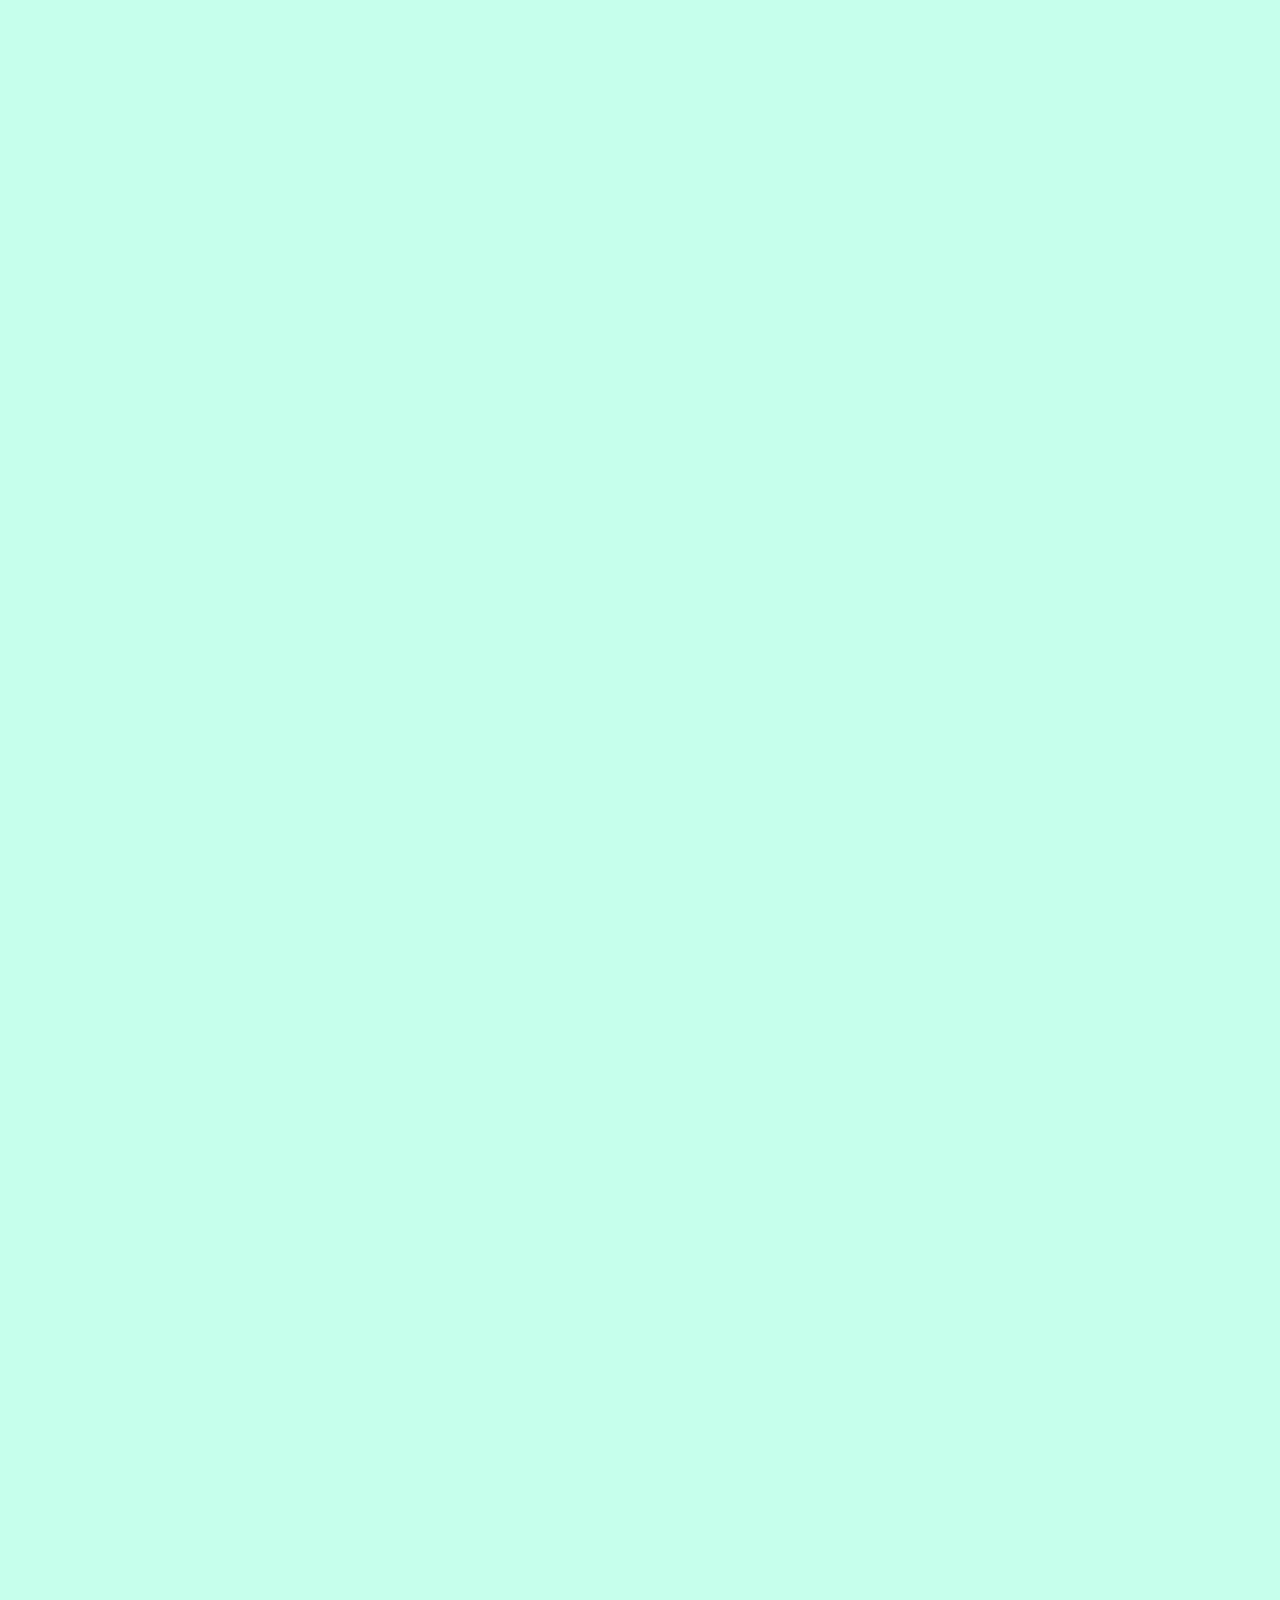
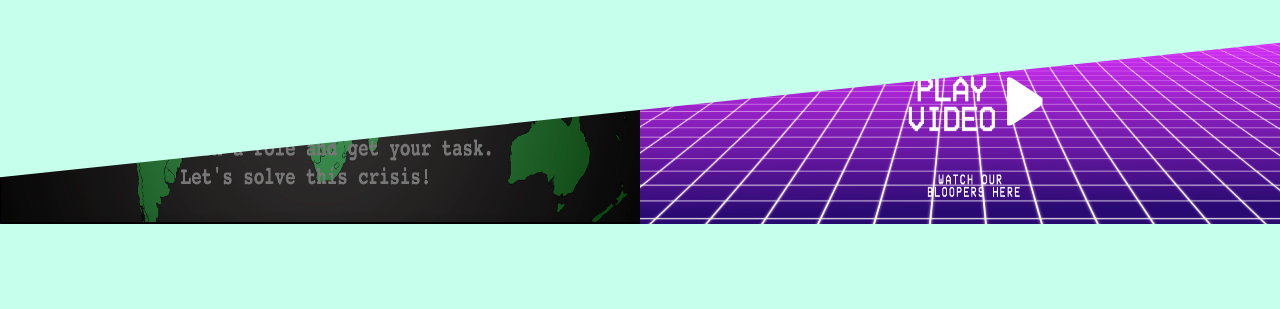
==== index.html @ fa4b4b8f "everything works(pre clip)" ====
<!DOCTYPE html>
<html lang="en">
<head>
    <meta charset="utf-8">
    <meta name="viewport" content="width=device-width, initial-scale=1.0">
    <title>Portfolio</title>
    <link rel="stylesheet" href="style.css">
    <link href="https://fonts.googleapis.com/css?family=Poiret+One" rel="stylesheet">
</head>

<body class="index">

    <div class="intro animateMe">
        <div class="line"><svg class="line" xmlns="http://www.w3.org/2000/svg" viewBox="0 0 739.24 1"><defs><style>.cls-1{fill:none;stroke:#707070;stroke-miterlimit:200;}</style></defs><title>Asset 3</title><g id="Layer_2" data-name="Layer 2"><g id="Layer_1-2" data-name="Layer 1"><line class="cls-1" y1="0.5" x2="739.24" y2="1"/></g></g></svg>

        </div>
    <div>     <h1 class="openingName">Ferrari Giada</h1></div></div>
       <div class="intro animateMe2">

    </div>


    <label class="mobiletoggle" for="mobiletoggle">&#9776;</label><input type="checkbox" id="mobiletoggle">

    <header><a class="me" href="index.html">Ferrari Giada</a></header>

    <nav class="hideFirst"><a href="about.html">ABOUT</a>
        <a href="no-intro.html">HOME</a>
        <a href="portfolio.html">PORTFOLIO</a></nav>

    <div class="homeslide"><a href="portfolio.html"><img class="slideshow" src="images/redesign2.png" alt="slideshow">


  </a></div>
    <div class="link"> <a class="hidep" href="portfolio.html">GO TO <br>PORTFOLIO</a></div>
    <div class="titlehp">
        <h1>SELECTED PROJECTS</h1>
        <h2>Look at my favourite projects <br> of first semester</h2>
    </div>
    <main>
        <div>
            <div class="skew try1"><a href="http://ferrarigiada.com/kea/01-web/redesign/"><img class=" ew1" src="images/redesign.png"></a></div><a class="toggle" href="http://ferrarigiada.com/kea/01-web/redesign/index.html">REDESIGNED<br>
        WEBSITE</a>
            <div>
                <div class="skew try2"><a href="http://ferrarigiada.com/kea/02-animation/interactive-trailer/intro.html"><img class="ew2" src="images/dr-strangelove.png"></a></div><a class="toggle toggle2" href="http://ferrarigiada.com/kea/02-animation/interactive-trailer/intro.html">INTERACTIVE<br>
       TRAILER</a></div>
        </div>
        <div class="gridMe2">
            <div>
                <div class="skew try3"><a href="http://ferrarigiada.com/kea/03-ux/viewfinders/index.html"><img class="ew3" src="images/viewfinders.png"></a></div><a class="toggle toggle3" href="http://ferrarigiada.com/kea/03-ux/viewfinders/"><br>VIEWFINDERS</a></div>
            <div>
                <div class="skew try4"><a href="http://ferrarigiada.com/kea/04-videos/citywalk/"><img class="ew4" src="images/citywalk.png"></a></div><a class="toggle toggle4" href="http://ferrarigiada.com/kea/04-videos/citywalk/"><br>CITYWALK</a></div>
        </div>
    </main>

    <script src="script.js"></script>
</body>
</html>
---- style.css ----
* {
    margin: 0;
    padding: 0;
}



@font-face {
    font-family: 'scriptinaregular';
    src: url('scriptin-webfont.woff2') format('woff2'),
         url('scriptin-webfont.woff') format('woff');
    font-weight: normal;
    font-style: normal;

}


body {
    background-color: #c6ffeb;
    font-family: 'Poiret One', cursive;

    color: #707070;
}

.hideIt{display:none;}

/*nav*/

nav a:nth-child(1) {
    display: none;
}

nav a:nth-child(2) {
    display: none;
}

nav a:nth-child(3) {
    display: none;
}

nav a {
    text-decoration: none;
    font-size: 1.3rem;
    padding-bottom: 1vh;
}

nav {
    text-align: center;
}

.me {
    font-size: 2rem;
    color: #707070;
    margin-top: -3vh;
    font-family: 'Scriptina';
    text-decoration: none;
    text-align: center;
    display: flex;
    justify-content: center;

}

/*burger menu*/

input {
    display: none;
}

label:hover {
    cursor: pointer;
}

/*burger page*/

.burgerMe {
    text-decoration: none;
    display: flex;
    justify-content: center;
}

.burger nav {
    padding-top: 1vh;
    padding-bottom: 5vh;
}

.burger nav a:nth-child(1) {
    display: block;

}

.burger li:hover {
    text-decoration: underline;
}

.skewMe a {
    text-decoration: none;
    color: #707070;
    transform: skewY(10deg);
    margin-top: 6vh;


}


.skewMe {
    transform: skewY(-10deg);
    background-color: white;
    margin-top: 4vh;

}


/*go to portfolio homepage*/

.hidep {
    text-align: center;
    font-size: 2rem;
    display: flex;
    align-items: center;
    justify-content: center;
    position: relative;
    color: white;
    z-index: 1;
    opacity: 1;
}

img.slideshow {
    height: 34vh;
    width: 100vw;
    opacity: 0.5;
    display: flex;

}

.homeslide {
    text-align: center;
    transform: skewY(-10deg);
    margin-top: 14vh;
    background-color: black;
    display: flex;

}

div.link {
    text-align: center;
    display: flex;
    align-items: center;
    justify-content: center;
    margin-top: -24vh;
    position: relative;
    color: white;
    z-index: 1;
}

/*selected projects*/

.titlehp {
    align-content: center;
    margin-top: 40vh;
    color: #707070;
}

h1 {
    font-size: 2em;
    text-align: center;
    font-family: 'Scriptina';
}

h2 {
    font-size: 1.2em;
    text-align: center;
    font-family: 'Poiret One', cursive;

}

.skew {
    background-color: white;
    transform: skewY(-10deg);
    margin-bottom: 16vh;
}

.skew img {

    margin-top: 3vh;
    max-height: 64vh;
    width: 100vw;
    display: flex;

}



a.toggle {
    text-align: center;
    display: flex;
    font-size: 2rem;
    align-items: center;
    justify-content: center;
    padding-bottom: 20vh;
    margin-top: -38vh;
    position: relative;
    color: white;
    z-index: 1;
    opacity: 0;

}

/*about*/

.about h1 {
    padding-top: 2.5vh;
    padding-bottom: 1vh;
}

.about li {
    font-family: 'Poiret One', cursive;
    list-style-type: square;
    padding: 1vh;
}

.skill {
    transform: skewY(10deg);

    text-align: center;
}

.who {
    transform: skewY(10deg);
}

.where {
    transform: skewY(10deg);
    padding-bottom: 15vh;
}

p {
   font-family: 'Poiret One', cursive;
    text-align: center;
    font-size:1.3em;
    padding: 2vh;
}

/*portfolio*/

.portfoliop {
    color: #707070;
    margin-top: 2vh;
}

.fav {
    opacity: .4;
    margin-top:-30vh;
    margin-bottom: 1vh;

}

a.hide {
    text-align: center;
    font-size: 2rem;
    display: flex;
    align-items: center;
    justify-content: center;
    margin-top: -29vh;
    padding-bottom: 10vh;
    position: relative;
    color: white;
    z-index: 1;
    opacity: 1;

}

a.oneinone {
    margin-top: -10vh;
}

a.twoInOne {
    padding-top: 3vh;
}

.skew {
    background-color: black;
}

img.hansel {
    margin-top: 27vh;
}

.aids {
    margin-bottom: -19vh;
}

.twoInOnep {
    margin-top: -22vh;
}

/*THEME 04*/

a.hide.order1 {
    margin-top: -12vh;
    font-size: 1rem;
    margin-bottom: 3vh;
}

a.hide.order2 {
    margin-top: vh;
    font-size: 1rem;
    margin-bottom: 2vh;
}

a.hide.order3 {
    margin-top: 3vh;
    font-size: 1rem;
    margin-bottom: 1vh;
}

a.hide.order4 {
    margin-top: 8vh;
    font-size: 1rem;
    margin-bottom: 1vh;
}

/*animation openpage*/

.animateMe {
    position: absolute;
    top:-10vh;
    width: 100%;
    height: 200%;
    background-color: #c6ffeb;
    z-index: 99;
    transform: skewY(-6deg);
}

svg.line{
    width:54vh;
    display: flex;
    align-content: center;
    margin: auto;
    transform:skewY(-6deg);
    position:absolute;
    top:55vh;
    left:8vw;
    stroke-dasharray: 800px;
    stroke-dashoffset: 800px;
    animation: writeMe 1s 1s ease;

}



.openingName{font-size: 3rem;
    display: flex;
    align-content: center;
    margin-top: 38vh;
    opacity: 0;
    transform:skewY(-6deg);
    justify-content: center;
    animation: writeNam 3s linear forwards;
animation-iteration-count: 1;

}

@keyframes writeNam{

    35%{opacity:1;
    transform:translateY(0vh);
         transform:skewY(-6deg);
    }
    80%{transform:translateY(0vh);
     transform:skewY(-6deg);
    opacity:1}
    100%{transform:translateY(-100vh);
    opacity:1;}

}


@keyframes writeMe {
    to {
        stroke-dashoffset: 0;

    }
}

.animateMe {
     position: absolute;
    top:-10vh;
    width: 100%;
    height: 120%;
    background-color: #c6ffeb;
    z-index: 99;
    transform: skewY(-6deg);
    animation:disappear 5s 2s linear forwards;
    animation-iteration-count: 1;
}
.animateMe2 {
     position: absolute;
    top:-10vh;
    width: 100%;
    height: 200%;
    background-color: #c6ffeb;
    z-index: 98;
    transform: skewY(-6deg);
    animation:disappear2 5s linear forwards;
    animation-iteration-count: 1;
}


@keyframes disappear2 {
    99% {transform:translateY(1000vh);}
    100% {transform:scaleY(0);}
}
@keyframes disappear {
    to {transform:translateY(-1000vh);}
}
@media screen and (min-width:801px) {
    /*burgermenu*/
    label.mobiletoggle {
        display: none;
    }
    /*nav*/
    nav a:nth-child(1) {
        padding-top: 1vw;
        display: block;
        color: #707070;
    }

    nav a:nth-child(3) {
        padding-top: 1vw;
        display: block;
        color: #707070;
    }
    nav a:nth-child(2) {
        padding-top: 1vw;
        display: block;
        color: #707070;
    }


    .me {
        font-size: 3.5rem;
    }

    nav {
        align-content: center;
        display: flex;
        justify-content: space-between;
        margin-left: 10vw;
        margin-right: 10vw;
    }
    /*main page*/
    img.slideshow {
        height: 500px;

    }

    .homeslide {
        margin-top: 7vh;
        transform: skewY(-6deg);
    }

    main {
        max-width: 100%;
        display: grid;
        grid-template-columns: repeat(2, 1fr);
        grid-auto-columns: max-content;

    }

    .skew img {
        max-width: 50vw;
        transform: skewY(0deg);
        height: 50vh;
    }

    .skew {
        transform: skewY(0deg);
    }

    div.link {
        margin-top: -39vh;
    }
    a.hide {
    text-align: center;
    font-size: 2rem;
    display: flex;
    align-items: center;
    justify-content: center;
    margin-top: -39vh;
    padding-bottom: 20vh;
    position: relative;
    color: white;
    z-index: 1;
    opacity: 1;

}
    /*   .try1 {
        transform: skewY(-6deg);
    }
    .try2 {
        transform: skewY(-6deg);

    }
    .try3 {
        transform: skewY(-6deg);
    }
    .try4 {
        transform: skewY(-6deg);
    }

*/
    /*about*/
    .gridMe {
        max-width: 100%;
        padding-top: 6vh;
        display: grid;
        grid-template-columns: repeat(2, 1fr);
        grid-auto-columns: max-content;
    }

    .skewMe {
    transform: skewY(-10deg);
    background-color: white;
    margin-top: 16vh;

}

    /*themes*/
    img.fav.hansel {
        margin: 0;
    }

    img.fav.vf {
        padding-left: 10vw;
        padding-right: 10vw;
        max-width: 80vw;
    }

    .skew1 {
        background-color: black;
    }


    a.hide.order1 {
        font-size: 2em;
        margin-top: -34vh;
    }
    a.hide.order2 {
        font-size: 2em;
        margin-top: -24vh;
    }
    a.hide.order3 {
        font-size: 2em;
        margin-top: 15vh;
    }
    a.hide.order4 {
        font-size: 2em;
        margin-top: 4vh;
    }

/*animation*/

    svg.line{
    width: 120vh;
    display: flex;
    align-content: center;
    margin: auto;
    transform:skewY(-6deg);
    position:absolute;
    top:70vh;
    left:18vw;
    stroke-dasharray: 800px;
    stroke-dashoffset: 800px;
    animation: writeMe 1s 1s ease;

}
    .openingName{font-size: 7rem;
    display: flex;
    align-content: center;
    margin-top: 30vh;
    opacity: 0;
    transform:skewY(-6deg);
    justify-content: center;
    animation: writeNam 3s linear forwards;
animation-iteration-count: 1;

}


}
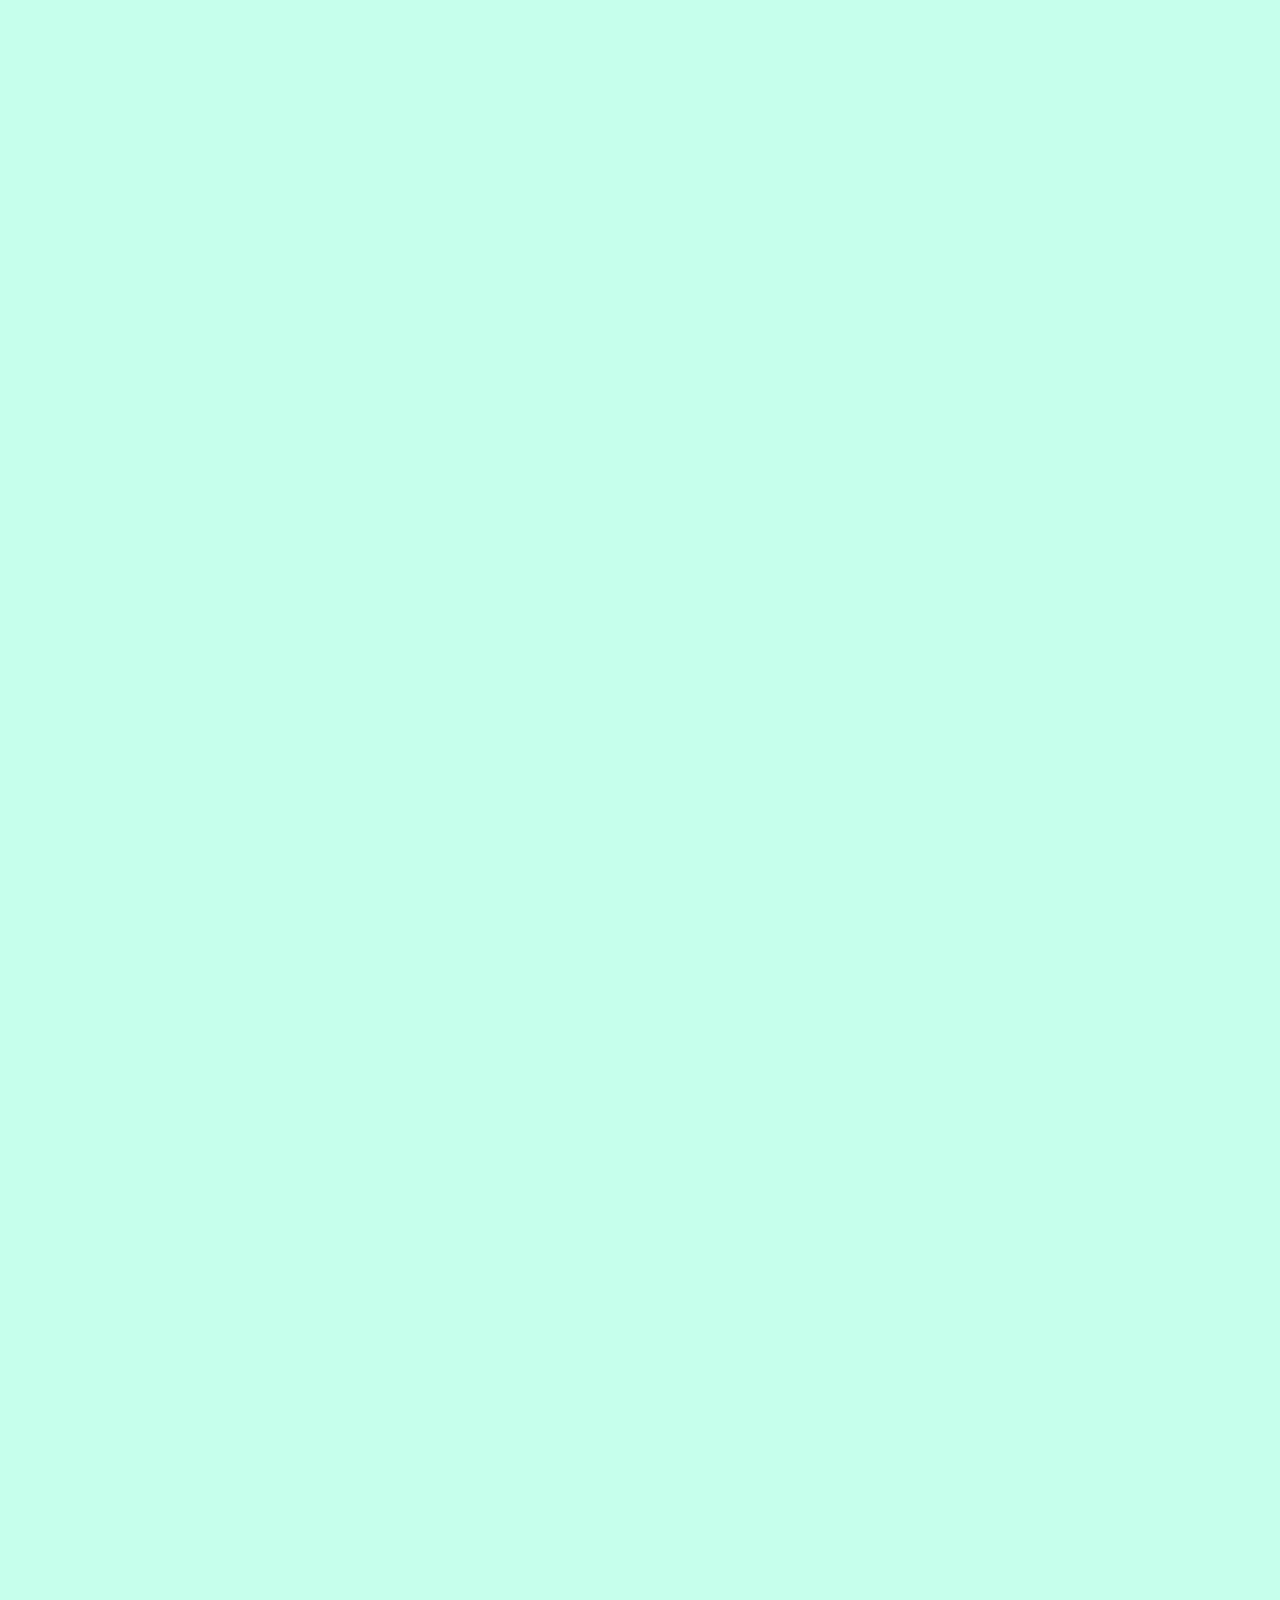
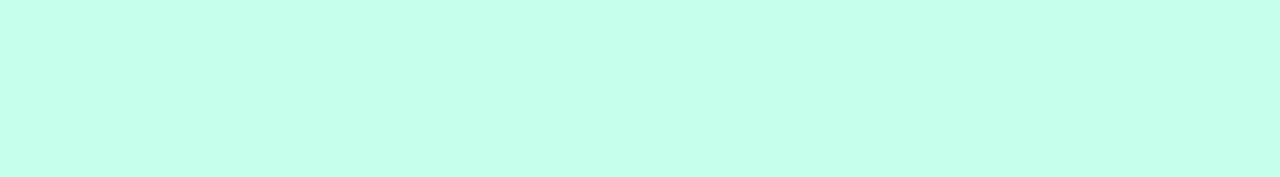
==== commit f5443407: "final code?" ====
--- a/index.html
+++ b/index.html
@@ -3,7 +3,7 @@
 <head>
     <meta charset="utf-8">
     <meta name="viewport" content="width=device-width, initial-scale=1.0">
-    <title>Portfolio</title>
+    <title>Ferrari Giada's Portfolio</title>
     <link rel="stylesheet" href="style.css">
     <link href="https://fonts.googleapis.com/css?family=Poiret+One" rel="stylesheet">
 </head>
@@ -25,7 +25,7 @@
     <header><a class="me" href="index.html">Ferrari Giada</a></header>
 
     <nav class="hideFirst"><a href="about.html">ABOUT</a>
-        <a href="no-intro.html">HOME</a>
+        <a href="no-intro.html" style="text-decoration: underline;">HOME</a>
         <a href="portfolio.html">PORTFOLIO</a></nav>
 
     <div class="homeslide"><a href="portfolio.html"><img class="slideshow" src="images/redesign2.png" alt="slideshow">
@@ -39,17 +39,17 @@
     </div>
     <main>
         <div>
-            <div class="skew try1"><a href="http://ferrarigiada.com/kea/01-web/redesign/"><img class=" ew1" src="images/redesign.png"></a></div><a class="toggle" href="http://ferrarigiada.com/kea/01-web/redesign/index.html">REDESIGNED<br>
+            <div class="skew try1"><a href="http://ferrarigiada.com/kea/01-web/redesign/"><img class=" ew1" src="images/rw_01.png" alt="redesign"></a></div><a class="toggle" href="http://ferrarigiada.com/kea/01-web/redesign/index.html">REDESIGNED<br>
         WEBSITE</a>
             <div>
-                <div class="skew try2"><a href="http://ferrarigiada.com/kea/02-animation/interactive-trailer/intro.html"><img class="ew2" src="images/dr-strangelove.png"></a></div><a class="toggle toggle2" href="http://ferrarigiada.com/kea/02-animation/interactive-trailer/intro.html">INTERACTIVE<br>
+                <div class="skew try2"><a href="http://ferrarigiada.com/kea/02-animation/interactive-trailer/intro.html"><img class="ew2" src="images/dr-strangelove.png" alt="interactive animation"></a></div><a class="toggle toggle2" href="http://ferrarigiada.com/kea/02-animation/interactive-trailer/intro.html">INTERACTIVE<br>
        TRAILER</a></div>
         </div>
         <div class="gridMe2">
             <div>
-                <div class="skew try3"><a href="http://ferrarigiada.com/kea/03-ux/viewfinders/index.html"><img class="ew3" src="images/viewfinders.png"></a></div><a class="toggle toggle3" href="http://ferrarigiada.com/kea/03-ux/viewfinders/"><br>VIEWFINDERS</a></div>
+                <div class="skew try3"><a href="http://ferrarigiada.com/kea/03-ux/viewfinders/index.html"><img class="ew3" src="images/viewfinders.png" alt="viewfinders"></a></div><a class="toggle toggle3" href="http://ferrarigiada.com/kea/03-ux/viewfinders/"><br>VIEWFINDERS</a></div>
             <div>
-                <div class="skew try4"><a href="http://ferrarigiada.com/kea/04-videos/citywalk/"><img class="ew4" src="images/citywalk.png"></a></div><a class="toggle toggle4" href="http://ferrarigiada.com/kea/04-videos/citywalk/"><br>CITYWALK</a></div>
+                <div class="skew try4"><a href="http://ferrarigiada.com/kea/04-videos/citywalk/"><img class="ew4" src="images/citywalk.png" alt="citywalk"></a></div><a class="toggle toggle4" href="http://ferrarigiada.com/kea/04-videos/citywalk/"><br>CITYWALK</a></div>
         </div>
     </main>
 
--- a/style.css
+++ b/style.css
@@ -8,7 +8,7 @@
 @font-face {
     font-family: 'scriptinaregular';
     src: url('scriptin-webfont.woff2') format('woff2'),
-         url('scriptin-webfont.woff') format('woff');
+    url('scriptin-webfont.woff') format('woff');
     font-weight: normal;
     font-style: normal;
 
@@ -22,7 +22,9 @@
     color: #707070;
 }
 
-.hideIt{display:none;}
+.hideIt {
+    display: none;
+}
 
 /*nav*/
 
@@ -49,15 +51,19 @@
 }
 
 .me {
-    font-size: 2rem;
+    font-size: 3rem;
     color: #707070;
-    margin-top: -3vh;
+    margin-top: -6vh;
     font-family: 'Scriptina';
     text-decoration: none;
     text-align: center;
     display: flex;
     justify-content: center;
 
+}
+
+nav a:hover {
+    text-decoration-line: underline;
 }
 
 /*burger menu*/
@@ -125,17 +131,19 @@
 }
 
 img.slideshow {
-    height: 34vh;
+    min-height: 52vh;
+    height: auto;
     width: 100vw;
     opacity: 0.5;
     display: flex;
+    clip-path: polygon(0 18%, 100% 0, 100% 82%, 0% 100%);
 
 }
 
 .homeslide {
     text-align: center;
-    transform: skewY(-10deg);
-    margin-top: 14vh;
+    clip-path: polygon(0 18%, 100% 0, 100% 82%, 0% 100%);
+    margin-top: 1vh;
     background-color: black;
     display: flex;
 
@@ -146,7 +154,8 @@
     display: flex;
     align-items: center;
     justify-content: center;
-    margin-top: -24vh;
+    margin-top: -26vh;
+
     position: relative;
     color: white;
     z-index: 1;
@@ -156,7 +165,7 @@
 
 .titlehp {
     align-content: center;
-    margin-top: 40vh;
+    margin-top: 24vh;
     color: #707070;
 }
 
@@ -175,7 +184,8 @@
 
 .skew {
     background-color: white;
-    transform: skewY(-10deg);
+    clip-path: polygon(0 18%, 100% 0, 100% 82%, 0% 100%);
+
     margin-bottom: 16vh;
 }
 
@@ -205,6 +215,23 @@
 
 }
 
+img.ew1 {
+    height: 40vh;
+}
+
+img.ew2 {
+    height: 40vh;
+}
+
+img.ew3 {
+    height: 40vh;
+}
+
+img.ew4 {
+    height: 40vh;
+}
+
+
 /*about*/
 
 .about h1 {
@@ -234,13 +261,17 @@
 }
 
 p {
-   font-family: 'Poiret One', cursive;
-    text-align: center;
-    font-size:1.3em;
+    font-family: 'Poiret One', cursive;
+    text-align: center;
+    font-size: 1.3em;
     padding: 2vh;
 }
 
 /*portfolio*/
+
+img.fav {
+    height: 55vh;
+}
 
 .portfoliop {
     color: #707070;
@@ -249,7 +280,7 @@
 
 .fav {
     opacity: .4;
-    margin-top:-30vh;
+    margin-top: -30vh;
     margin-bottom: 1vh;
 
 }
@@ -260,7 +291,7 @@
     display: flex;
     align-items: center;
     justify-content: center;
-    margin-top: -29vh;
+    margin-top: -39vh;
     padding-bottom: 10vh;
     position: relative;
     color: white;
@@ -270,11 +301,16 @@
 }
 
 a.oneinone {
-    margin-top: -10vh;
-}
-
-a.twoInOne {
-    padding-top: 3vh;
+    margin-top: -29vh;
+}
+
+a.twoInOnep {
+    padding-top: 10vh;
+    padding-top: vh;
+}
+
+a.tInOne {
+    padding-top: 5vh;
 }
 
 .skew {
@@ -282,7 +318,7 @@
 }
 
 img.hansel {
-    margin-top: 27vh;
+    margin-top: 17vh;
 }
 
 .aids {
@@ -295,35 +331,85 @@
 
 /*THEME 04*/
 
-a.hide.order1 {
-    margin-top: -12vh;
-    font-size: 1rem;
-    margin-bottom: 3vh;
-}
-
-a.hide.order2 {
-    margin-top: vh;
-    font-size: 1rem;
-    margin-bottom: 2vh;
-}
-
-a.hide.order3 {
-    margin-top: 3vh;
-    font-size: 1rem;
-    margin-bottom: 1vh;
-}
-
-a.hide.order4 {
-    margin-top: 8vh;
-    font-size: 1rem;
-    margin-bottom: 1vh;
+a.back {
+    font-size: 1.4rem;
+    justify-content: center;
+    text-align: center;
+}
+
+
+.orderMe {
+    margin-top: -60vh;
+}
+
+a.order1 {
+    font-size: 1.5rem;
+    align-content: center;
+    text-align: center;
+    display: flex;
+    align-items: center;
+    justify-content: center;
+    position: relative;
+    color: white;
+    z-index: 1;
+    opacity: 1;
+    text-decoration: none;
+    padding-bottom: 1vh;
+
+}
+
+a.order2 {
+    font-size: 1.5rem;
+    align-content: center;
+    text-align: center;
+    display: flex;
+    align-items: center;
+    justify-content: center;
+    position: relative;
+    color: white;
+    z-index: 1;
+    opacity: 1;
+    text-decoration: none;
+    padding-bottom: 1vh;
+
+}
+
+a.order3 {
+    font-size: 1.5rem;
+    align-content: center;
+    text-align: center;
+    display: flex;
+    align-items: center;
+    justify-content: center;
+    position: relative;
+    color: white;
+    z-index: 1;
+    opacity: 1;
+    padding-bottom: 1vh;
+
+    text-decoration: none;
+}
+
+a.order4 {
+    font-size: 1.5rem;
+    align-content: center;
+    text-align: center;
+    display: flex;
+    align-items: center;
+    justify-content: center;
+    position: relative;
+    color: white;
+    z-index: 1;
+    opacity: 1;
+    text-decoration: none;
+    padding-bottom: 1vh;
 }
 
 /*animation openpage*/
 
 .animateMe {
     position: absolute;
-    top:-10vh;
+    top: -10vh;
     width: 100%;
     height: 200%;
     background-color: #c6ffeb;
@@ -331,15 +417,15 @@
     transform: skewY(-6deg);
 }
 
-svg.line{
-    width:54vh;
+svg.line {
+    width: 54vh;
     display: flex;
     align-content: center;
     margin: auto;
-    transform:skewY(-6deg);
-    position:absolute;
-    top:55vh;
-    left:8vw;
+    transform: skewY(-6deg);
+    position: absolute;
+    top: 55vh;
+    left: 8vw;
     stroke-dasharray: 800px;
     stroke-dashoffset: 800px;
     animation: writeMe 1s 1s ease;
@@ -348,29 +434,35 @@
 
 
 
-.openingName{font-size: 3rem;
+.openingName {
+    font-size: 3rem;
     display: flex;
     align-content: center;
     margin-top: 38vh;
     opacity: 0;
-    transform:skewY(-6deg);
+    transform: skewY(-6deg);
     justify-content: center;
     animation: writeNam 3s linear forwards;
-animation-iteration-count: 1;
-
-}
-
-@keyframes writeNam{
-
-    35%{opacity:1;
-    transform:translateY(0vh);
-         transform:skewY(-6deg);
-    }
-    80%{transform:translateY(0vh);
-     transform:skewY(-6deg);
-    opacity:1}
-    100%{transform:translateY(-100vh);
-    opacity:1;}
+    animation-iteration-count: 1;
+
+}
+
+@keyframes writeNam {
+
+    35% {
+        opacity: 1;
+        transform: translateY(0vh);
+        transform: skewY(-6deg);
+    }
+    80% {
+        transform: translateY(0vh);
+        transform: skewY(-6deg);
+        opacity: 1
+    }
+    100% {
+        transform: translateY(-100vh);
+        opacity: 1;
+    }
 
 }
 
@@ -383,36 +475,45 @@
 }
 
 .animateMe {
-     position: absolute;
-    top:-10vh;
+    position: absolute;
+    top: -10vh;
     width: 100%;
     height: 120%;
     background-color: #c6ffeb;
     z-index: 99;
     transform: skewY(-6deg);
-    animation:disappear 5s 2s linear forwards;
+    animation: disappear 5s 2s linear forwards;
     animation-iteration-count: 1;
 }
+
 .animateMe2 {
-     position: absolute;
-    top:-10vh;
+    position: absolute;
+    top: -10vh;
     width: 100%;
     height: 200%;
     background-color: #c6ffeb;
     z-index: 98;
     transform: skewY(-6deg);
-    animation:disappear2 5s linear forwards;
+    animation: disappear2 5s linear forwards;
     animation-iteration-count: 1;
 }
 
 
 @keyframes disappear2 {
-    99% {transform:translateY(1000vh);}
-    100% {transform:scaleY(0);}
-}
+    99% {
+        transform: translateY(1000vh);
+    }
+    100% {
+        transform: scaleY(0);
+    }
+}
+
 @keyframes disappear {
-    to {transform:translateY(-1000vh);}
-}
+    to {
+        transform: translateY(-1000vh);
+    }
+}
+
 @media screen and (min-width:801px) {
     /*burgermenu*/
     label.mobiletoggle {
@@ -440,6 +541,8 @@
     .me {
         font-size: 3.5rem;
     }
+
+
 
     nav {
         align-content: center;
@@ -449,14 +552,15 @@
         margin-right: 10vw;
     }
     /*main page*/
+
     img.slideshow {
-        height: 500px;
+        height: 550px;
 
     }
 
     .homeslide {
         margin-top: 7vh;
-        transform: skewY(-6deg);
+        /*  transform: skewY(-6deg);*/
     }
 
     main {
@@ -469,31 +573,50 @@
 
     .skew img {
         max-width: 50vw;
-        transform: skewY(0deg);
-        height: 50vh;
-    }
+        clip-path: polygon(0 0, 100% 0%, 100% 100%, 0% 100%);
+        max-height: 400px;
+        min-height: 300px;
+    }
+
 
     .skew {
-        transform: skewY(0deg);
-    }
+        clip-path: polygon(0 0, 100% 0%, 100% 100%, 0% 100%);
+    }
+
+    img.ew1 {
+    max-height: 60vh;
+}
+
+img.ew2 {
+    max-height: 60vh;
+}
+
+img.ew3 {
+    max-height: 60vh;
+}
+
+img.ew4 {
+    max-height: 60vh;
+}
 
     div.link {
+        margin-top: -34vh;
+    }
+    a.hide {
+        text-align: center;
+        font-size: 2rem;
+        display: flex;
+        align-items: center;
+        justify-content: center;
         margin-top: -39vh;
-    }
-    a.hide {
-    text-align: center;
-    font-size: 2rem;
-    display: flex;
-    align-items: center;
-    justify-content: center;
-    margin-top: -39vh;
-    padding-bottom: 20vh;
-    position: relative;
-    color: white;
-    z-index: 1;
-    opacity: 1;
-
-}
+        padding-bottom: 20vh;
+        position: relative;
+        color: white;
+        z-index: 1;
+        opacity: 1;
+
+
+    }
     /*   .try1 {
         transform: skewY(-6deg);
     }
@@ -519,21 +642,31 @@
     }
 
     .skewMe {
-    transform: skewY(-10deg);
-    background-color: white;
-    margin-top: 16vh;
-
-}
+        transform: skewY(-10deg);
+        background-color: white;
+        margin-top: 16vh;
+
+    }
 
     /*themes*/
+
+    a.twoInOnep {
+    padding-top: 0vh;
+    padding-top: 0vh;
+}
+    a.tInOne {
+        padding-top: 0vh;
+    }
     img.fav.hansel {
-        margin: 0;
-    }
+        margin-top: 3vh;
+    }
+
 
     img.fav.vf {
         padding-left: 10vw;
         padding-right: 10vw;
         max-width: 80vw;
+
     }
 
     .skew1 {
@@ -558,33 +691,63 @@
         margin-top: 4vh;
     }
 
-/*animation*/
-
-    svg.line{
-    width: 120vh;
-    display: flex;
-    align-content: center;
-    margin: auto;
-    transform:skewY(-6deg);
-    position:absolute;
-    top:70vh;
-    left:18vw;
-    stroke-dasharray: 800px;
-    stroke-dashoffset: 800px;
-    animation: writeMe 1s 1s ease;
-
-}
-    .openingName{font-size: 7rem;
-    display: flex;
-    align-content: center;
-    margin-top: 30vh;
-    opacity: 0;
-    transform:skewY(-6deg);
-    justify-content: center;
-    animation: writeNam 3s linear forwards;
-animation-iteration-count: 1;
-
-}
-
-
-}
+    /*animation*/
+    svg.line {
+        width: 120vh;
+        display: flex;
+        align-content: center;
+        margin: auto;
+        transform: skewY(-6deg);
+        position: absolute;
+        top: 70vh;
+        left: 18vw;
+        stroke-dasharray: 800px;
+        stroke-dashoffset: 800px;
+        animation: writeMe 1s 1s ease;
+
+    }
+    .openingName {
+        font-size: 7rem;
+        display: flex;
+        align-content: center;
+        margin-top: 30vh;
+        opacity: 0;
+        transform: skewY(-6deg);
+        justify-content: center;
+        animation: writeNam 3s linear forwards;
+        animation-iteration-count: 1;
+
+    }
+
+    .orderMe {
+        margin-top: -64vh
+    }
+    a.order1 {
+        font-size: 2rem;
+        padding: 2vh;
+    }
+    a.order2 {
+        font-size: 2rem;
+        padding: 2vh;
+    }
+    a.order3 {
+        font-size: 2rem;
+        padding: 2vh;
+    }
+    a.order4 {
+        font-size: 2rem;
+        padding: 2vh;
+    }
+
+    a.order1:hover {
+        text-decoration-line: underline;
+    }
+    a.order2:hover {
+        text-decoration-line: underline;
+    }
+    a.order3:hover {
+        text-decoration-line: underline;
+    }
+    a.order4:hover {
+        text-decoration-line: underline;
+    }
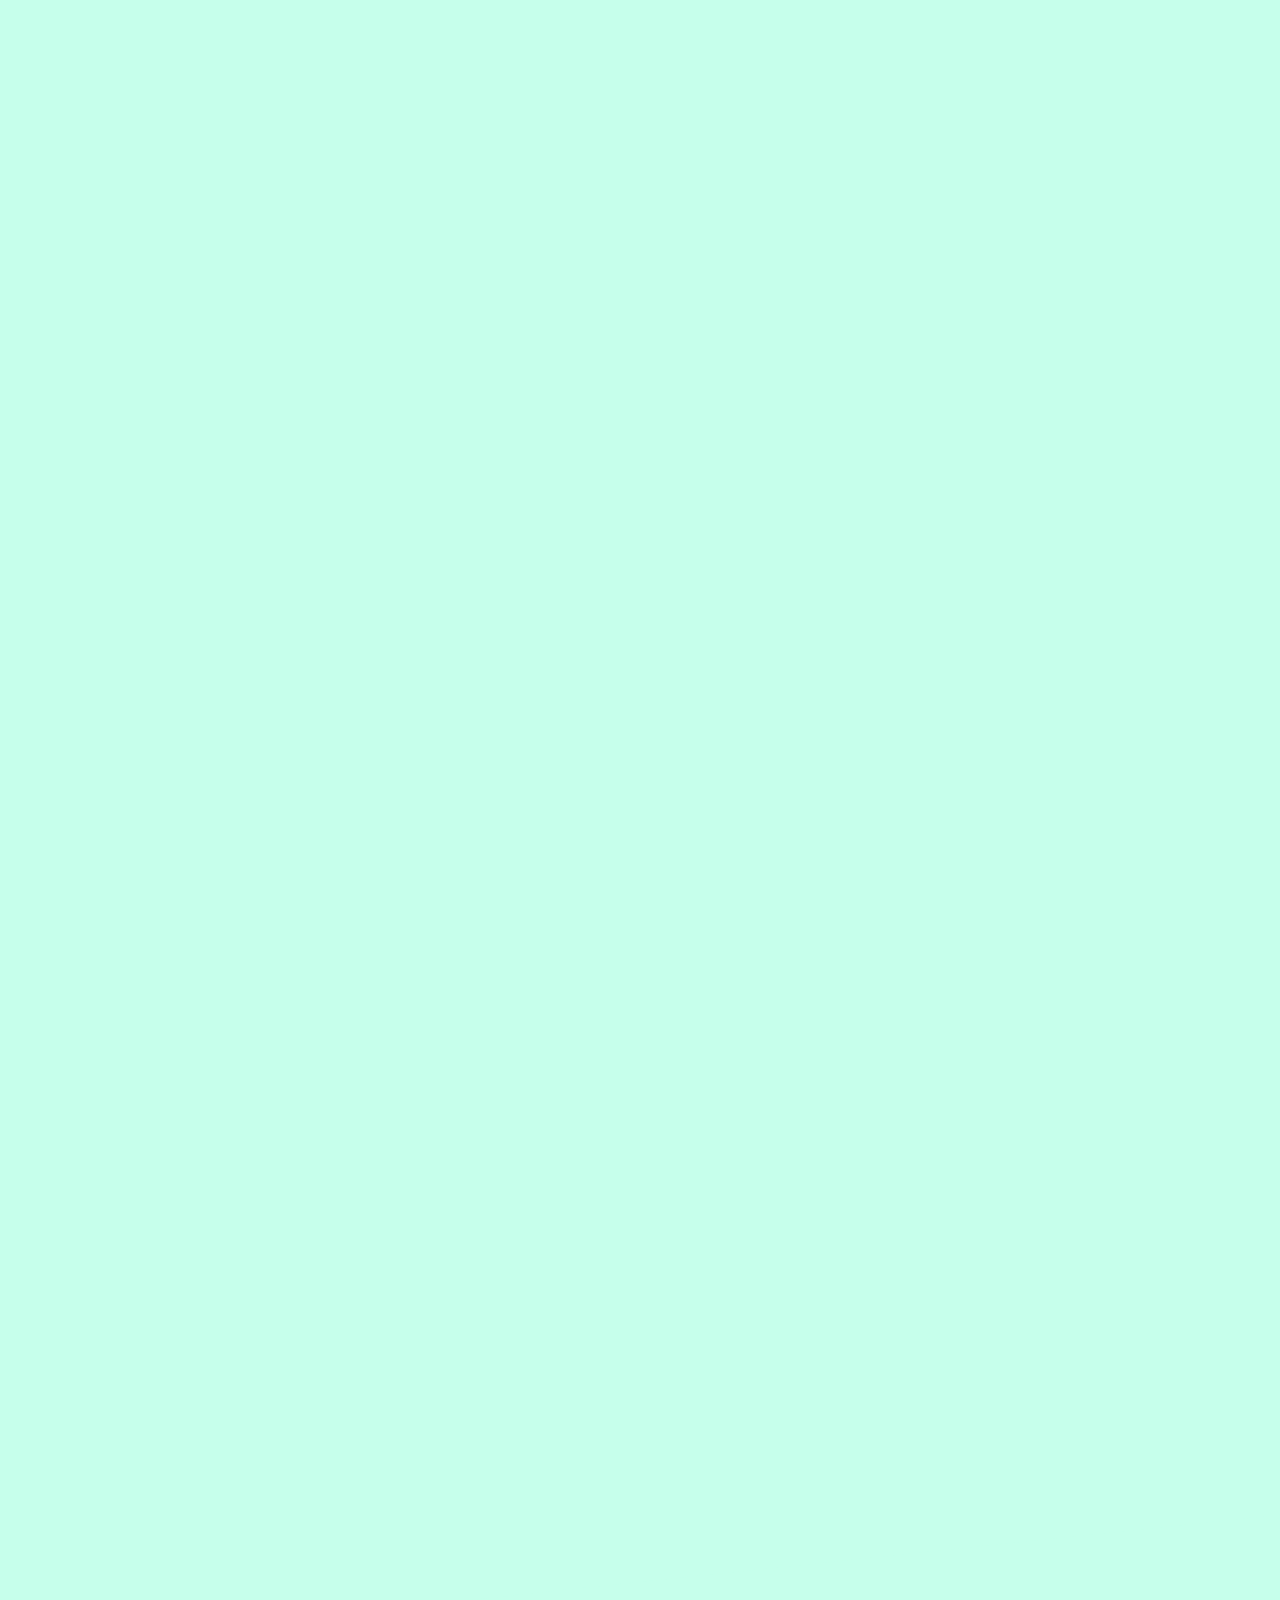
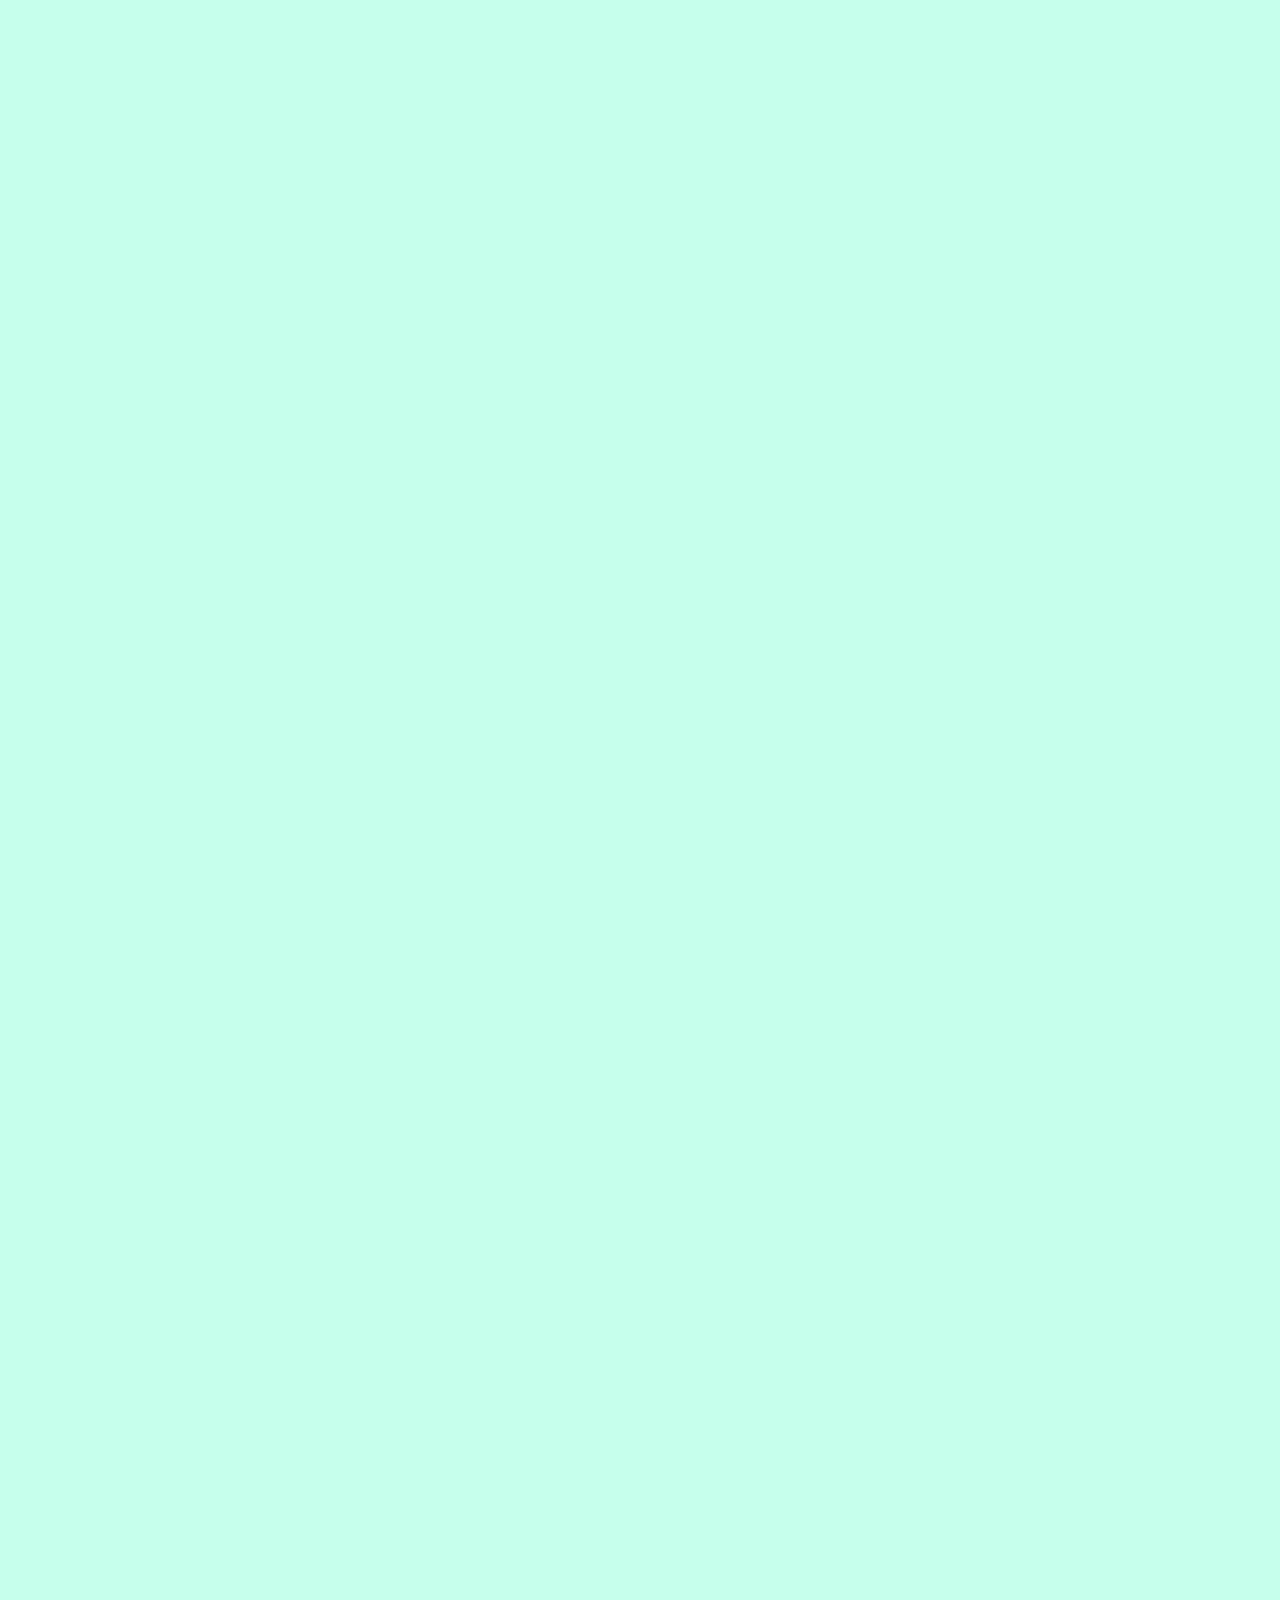
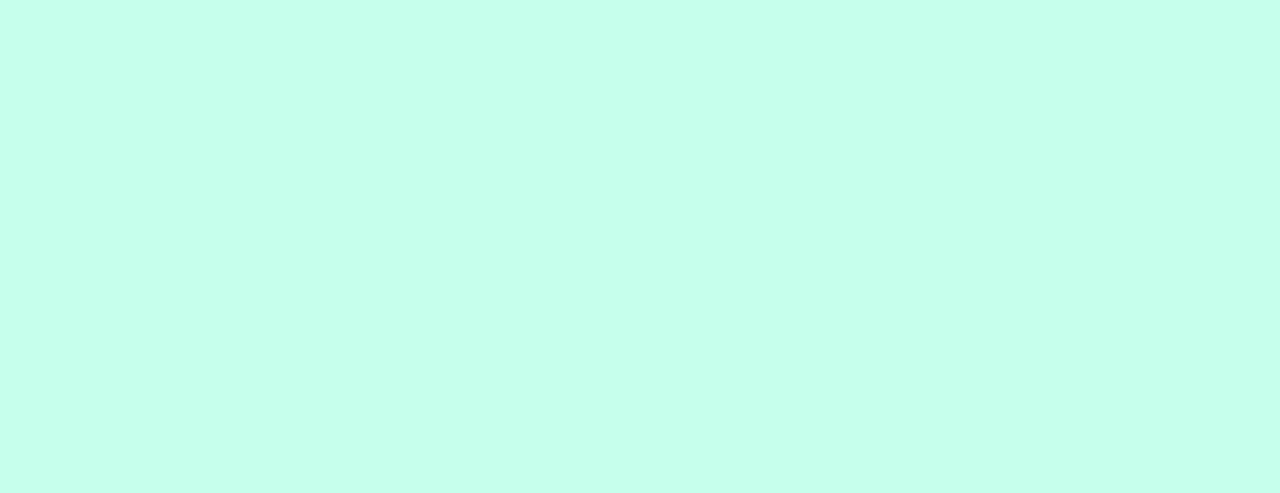
==== commit c43475e5: "Final exam" ====
--- a/index.html
+++ b/index.html
@@ -6,6 +6,7 @@
     <title>Ferrari Giada's Portfolio</title>
     <link rel="stylesheet" href="style.css">
     <link href="https://fonts.googleapis.com/css?family=Poiret+One" rel="stylesheet">
+
 </head>
 
 <body class="index">
@@ -14,27 +15,26 @@
         <div class="line"><svg class="line" xmlns="http://www.w3.org/2000/svg" viewBox="0 0 739.24 1"><defs><style>.cls-1{fill:none;stroke:#707070;stroke-miterlimit:200;}</style></defs><title>Asset 3</title><g id="Layer_2" data-name="Layer 2"><g id="Layer_1-2" data-name="Layer 1"><line class="cls-1" y1="0.5" x2="739.24" y2="1"/></g></g></svg>
 
         </div>
-    <div>     <h1 class="openingName">Ferrari Giada</h1></div></div>
+    <div class="oppa"><img  class="openingName" src="images/ferrari.png" alt="Ferrari Giada"></div></div>
        <div class="intro animateMe2">
 
     </div>
 
 
-    <label class="mobiletoggle" for="mobiletoggle">&#9776;</label><input type="checkbox" id="mobiletoggle">
+  <label class="mobiletoggle" for="mobiletoggle"><img class="burgermenu" src="images/burger.png" alt="burger menu"></label><input type="checkbox" id="mobiletoggle">
 
-    <header><a class="me" href="index.html">Ferrari Giada</a></header>
+    <header><a class="me" href="index.html"><img src="images/ferrari.png" alt="Ferrari Giada"></a></header>
 
     <nav class="hideFirst"><a href="about.html">ABOUT</a>
         <a href="no-intro.html" style="text-decoration: underline;">HOME</a>
         <a href="portfolio.html">PORTFOLIO</a></nav>
 
-    <div class="homeslide"><a href="portfolio.html"><img class="slideshow" src="images/redesign2.png" alt="slideshow">
 
 
-  </a></div>
+    <div class="homeslide"><a href="portfolio.html"><video class="slideshow" poster="images/rw_01.png" autoplay preload="auto" loop><source src="images/slides%20uncut.mp4" type="video/mp4"></video></a></div>
     <div class="link"> <a class="hidep" href="portfolio.html">GO TO <br>PORTFOLIO</a></div>
     <div class="titlehp">
-        <h1>SELECTED PROJECTS</h1>
+        <h1>Selected Projects</h1>
         <h2>Look at my favourite projects <br> of first semester</h2>
     </div>
     <main>
@@ -42,17 +42,17 @@
             <div class="skew try1"><a href="http://ferrarigiada.com/kea/01-web/redesign/"><img class=" ew1" src="images/rw_01.png" alt="redesign"></a></div><a class="toggle" href="http://ferrarigiada.com/kea/01-web/redesign/index.html">REDESIGNED<br>
         WEBSITE</a>
             <div>
-                <div class="skew try2"><a href="http://ferrarigiada.com/kea/02-animation/interactive-trailer/intro.html"><img class="ew2" src="images/dr-strangelove.png" alt="interactive animation"></a></div><a class="toggle toggle2" href="http://ferrarigiada.com/kea/02-animation/interactive-trailer/intro.html">INTERACTIVE<br>
+                <div class="skew try2"><a href="http://ferrarigiada.com/kea/02-animation/interactive-trailer/intro.html"><img class="ew2" src="images/slides_3.png" alt="interactive animation"></a></div><a class="toggle toggle2" href="http://ferrarigiada.com/kea/02-animation/interactive-trailer/intro.html">INTERACTIVE<br>
        TRAILER</a></div>
         </div>
         <div class="gridMe2">
             <div>
                 <div class="skew try3"><a href="http://ferrarigiada.com/kea/03-ux/viewfinders/index.html"><img class="ew3" src="images/viewfinders.png" alt="viewfinders"></a></div><a class="toggle toggle3" href="http://ferrarigiada.com/kea/03-ux/viewfinders/"><br>VIEWFINDERS</a></div>
             <div>
-                <div class="skew try4"><a href="http://ferrarigiada.com/kea/04-videos/citywalk/"><img class="ew4" src="images/citywalk.png" alt="citywalk"></a></div><a class="toggle toggle4" href="http://ferrarigiada.com/kea/04-videos/citywalk/"><br>CITYWALK</a></div>
+                <div class="skew try4"><a href="http://ferrarigiada.com/kea/04-videos/citywalk/"><img class="ew4" src="images/slides_2.png" alt="citywalk"></a></div><a class="toggle toggle4" href="http://ferrarigiada.com/kea/04-videos/citywalk/"><br>CITYWALK</a></div>
         </div>
     </main>
-
+<footer><div class="footer">Copyright Ferrari Giada 2018</div></footer>
     <script src="script.js"></script>
 </body>
 </html>
--- a/style.css
+++ b/style.css
@@ -3,27 +3,32 @@
     padding: 0;
 }
 
-
-
-@font-face {
-    font-family: 'scriptinaregular';
-    src: url('scriptin-webfont.woff2') format('woff2'),
-    url('scriptin-webfont.woff') format('woff');
-    font-weight: normal;
-    font-style: normal;
-
-}
-
-
 body {
     background-color: #c6ffeb;
     font-family: 'Poiret One', cursive;
-
+    position: relative;
     color: #707070;
 }
 
 .hideIt {
     display: none;
+}
+
+footer {
+    padding-top: 5vh;
+    padding-bottom: 2vh;
+    font-size: 1rem;
+    display: block;
+    width: 100%;
+
+}
+
+.themes {
+    padding-top: 30vh;
+}
+
+.footer {
+    text-align: center;
 }
 
 /*nav*/
@@ -50,12 +55,13 @@
     text-align: center;
 }
 
-.me {
-    font-size: 3rem;
-    color: #707070;
-    margin-top: -6vh;
-    font-family: 'Scriptina';
-    text-decoration: none;
+header {
+    display: flex;
+    justify-content: center;
+}
+
+.me img {
+    width: 45vh;
     text-align: center;
     display: flex;
     justify-content: center;
@@ -67,6 +73,12 @@
 }
 
 /*burger menu*/
+
+.burgermenu {
+    padding: 1vh;
+    width: 35px;
+    height: 30px;
+}
 
 input {
     display: none;
@@ -99,19 +111,28 @@
 }
 
 .skewMe a {
+    display: flex;
+    align-content: center;
     text-decoration: none;
     color: #707070;
     transform: skewY(10deg);
+    margin-top: 14vh;
+
+}
+
+nav.skewMe {
+    transform: skewY(-10deg);
+    background-color: white;
     margin-top: 6vh;
-
-
-}
-
+    height: 60vh;
+
+}
 
 .skewMe {
     transform: skewY(-10deg);
     background-color: white;
-    margin-top: 4vh;
+    margin-top: 6vh;
+
 
 }
 
@@ -130,22 +151,20 @@
     opacity: 1;
 }
 
-img.slideshow {
-    min-height: 52vh;
-    height: auto;
+.slideshow {
     width: 100vw;
-    opacity: 0.5;
-    display: flex;
+    opacity: .7;
+    display: flex;
+
+}
+
+.homeslide {
+    text-align: center;
     clip-path: polygon(0 18%, 100% 0, 100% 82%, 0% 100%);
-
-}
-
-.homeslide {
-    text-align: center;
-    clip-path: polygon(0 18%, 100% 0, 100% 82%, 0% 100%);
-    margin-top: 1vh;
     background-color: black;
     display: flex;
+    overflow: hidden;
+
 
 }
 
@@ -170,9 +189,9 @@
 }
 
 h1 {
-    font-size: 2em;
-    text-align: center;
-    font-family: 'Scriptina';
+    font-size: 2.5rem;
+    text-align: center;
+    font-family: 'Poiret One', cursive;
 }
 
 h2 {
@@ -211,24 +230,31 @@
     position: relative;
     color: white;
     z-index: 1;
-    opacity: 0;
+    opacity: 1;
 
 }
 
 img.ew1 {
     height: 40vh;
+    opacity: .6;
 }
 
 img.ew2 {
     height: 40vh;
+    opacity: .6;
+
 }
 
 img.ew3 {
     height: 40vh;
+    opacity: .6;
+
 }
 
 img.ew4 {
     height: 40vh;
+    opacity: .6;
+
 }
 
 
@@ -289,6 +315,7 @@
     text-align: center;
     font-size: 2rem;
     display: flex;
+    text-decoration-line: none;
     align-items: center;
     justify-content: center;
     margin-top: -39vh;
@@ -300,30 +327,38 @@
 
 }
 
+a.hide:hover {
+    text-decoration-line: underline;
+}
+
+
+
 a.oneinone {
     margin-top: -29vh;
+    padding-bottom: 1vh;
 }
 
 a.twoInOnep {
     padding-top: 10vh;
-    padding-top: vh;
+    padding-top: 0vh;
 }
 
 a.tInOne {
     padding-top: 5vh;
 }
 
+.aids {
+    margin-bottom: -19vh;
+}
+
 .skew {
     background-color: black;
 }
 
 img.hansel {
-    margin-top: 17vh;
-}
-
-.aids {
-    margin-bottom: -19vh;
-}
+    margin-top: 27vh;
+}
+
 
 .twoInOnep {
     margin-top: -22vh;
@@ -418,32 +453,36 @@
 }
 
 svg.line {
-    width: 54vh;
+    width: 84vh;
     display: flex;
     align-content: center;
     margin: auto;
     transform: skewY(-6deg);
     position: absolute;
     top: 55vh;
-    left: 8vw;
+    left: 2vw;
     stroke-dasharray: 800px;
     stroke-dashoffset: 800px;
-    animation: writeMe 1s 1s ease;
-
-}
-
-
+    animation: writeMe 2s .5s ease-out forwards;
+
+}
+
+
+.oppa {
+    display: flex;
+    justify-content: center;
+    align-content: center;
+}
 
 .openingName {
-    font-size: 3rem;
+    width: 45vh;
     display: flex;
     align-content: center;
     margin-top: 38vh;
     opacity: 0;
     transform: skewY(-6deg);
     justify-content: center;
-    animation: writeNam 3s linear forwards;
-    animation-iteration-count: 1;
+    animation: writeNam 5s linear forwards;
 
 }
 
@@ -454,15 +493,16 @@
         transform: translateY(0vh);
         transform: skewY(-6deg);
     }
-    80% {
+    50% {
         transform: translateY(0vh);
         transform: skewY(-6deg);
         opacity: 1
     }
     100% {
         transform: translateY(-100vh);
-        opacity: 1;
-    }
+        opacity: 0;
+    }
+
 
 }
 
@@ -470,19 +510,20 @@
 @keyframes writeMe {
     to {
         stroke-dashoffset: 0;
-
-    }
+    }
+
 }
 
 .animateMe {
     position: absolute;
     top: -10vh;
     width: 100%;
-    height: 120%;
+    height: 90%;
     background-color: #c6ffeb;
     z-index: 99;
+    opacity: 1;
     transform: skewY(-6deg);
-    animation: disappear 5s 2s linear forwards;
+    animation: disappear 5s 2.2s linear forwards;
     animation-iteration-count: 1;
 }
 
@@ -494,31 +535,47 @@
     background-color: #c6ffeb;
     z-index: 98;
     transform: skewY(-6deg);
-    animation: disappear2 5s linear forwards;
-    animation-iteration-count: 1;
+    animation: disappear2 5s 2.4s linear forwards;
+    opacity: 1;
 }
 
 
 @keyframes disappear2 {
     99% {
         transform: translateY(1000vh);
+        opacity: 1;
+
     }
     100% {
         transform: scaleY(0);
+        opacity: 0;
     }
 }
 
 @keyframes disappear {
-    to {
+    99% {
+        opacity: 1;
+        transform: translateY(-800vh);
+    }
+    100% {
         transform: translateY(-1000vh);
+        display: none;
     }
 }
 
 @media screen and (min-width:801px) {
+
+
     /*burgermenu*/
     label.mobiletoggle {
         display: none;
     }
+
+    /*footer*/
+    .themes {
+        padding-top: 5vh;
+    }
+
     /*nav*/
     nav a:nth-child(1) {
         padding-top: 1vw;
@@ -538,11 +595,11 @@
     }
 
 
-    .me {
-        font-size: 3.5rem;
-    }
-
-
+    .me img {
+        width: 55vh;
+        padding-top: 10px;
+        padding-bottom: 10px;
+    }
 
     nav {
         align-content: center;
@@ -552,14 +609,13 @@
         margin-right: 10vw;
     }
     /*main page*/
-
-    img.slideshow {
-        height: 550px;
-
+    .slideshow {
+        margin-top: -55px;
     }
 
     .homeslide {
         margin-top: 7vh;
+        max-height: 540px
         /*  transform: skewY(-6deg);*/
     }
 
@@ -568,7 +624,6 @@
         display: grid;
         grid-template-columns: repeat(2, 1fr);
         grid-auto-columns: max-content;
-
     }
 
     .skew img {
@@ -584,23 +639,39 @@
     }
 
     img.ew1 {
-    max-height: 60vh;
-}
-
-img.ew2 {
-    max-height: 60vh;
-}
-
-img.ew3 {
-    max-height: 60vh;
-}
-
-img.ew4 {
-    max-height: 60vh;
-}
-
+        max-height: 90vh;
+        opacity: 1;
+
+    }
+
+    img.ew2 {
+        max-height: 70vh;
+        opacity: 1;
+
+
+
+    }
+
+    img.ew3 {
+        max-height: 70vh;
+        opacity: 1;
+
+
+    }
+
+    img.ew4 {
+        max-height: 70vh;
+        opacity: 1;
+
+    }
+
+    a.toggle {
+        opacity: 0;
+    }
     div.link {
         margin-top: -34vh;
+        min-width: 400px;
+
     }
     a.hide {
         text-align: center;
@@ -635,7 +706,7 @@
     /*about*/
     .gridMe {
         max-width: 100%;
-        padding-top: 6vh;
+        padding-top: 16vh;
         display: grid;
         grid-template-columns: repeat(2, 1fr);
         grid-auto-columns: max-content;
@@ -649,13 +720,17 @@
     }
 
     /*themes*/
+    a.oneinone {
+        padding-bottom: 0vh;
+    }
 
     a.twoInOnep {
-    padding-top: 0vh;
-    padding-top: 0vh;
-}
+        padding-top: 0vh;
+        padding-bottom: 0vh;
+    }
     a.tInOne {
         padding-top: 0vh;
+        padding-bottom: 0;
     }
     img.fav.hansel {
         margin-top: 3vh;
@@ -693,32 +768,77 @@
 
     /*animation*/
     svg.line {
-        width: 120vh;
+        width: 280vh;
         display: flex;
         align-content: center;
         margin: auto;
         transform: skewY(-6deg);
         position: absolute;
         top: 70vh;
-        left: 18vw;
-        stroke-dasharray: 800px;
-        stroke-dashoffset: 800px;
-        animation: writeMe 1s 1s ease;
+        left: 0;
+        stroke-dasharray: 550px;
+        stroke-dashoffset: 550px;
+        animation: writeMe .5s ease-out alternate;
 
     }
     .openingName {
-        font-size: 7rem;
+        width: 65vh;
         display: flex;
         align-content: center;
-        margin-top: 30vh;
+        margin-top: 47vh;
         opacity: 0;
         transform: skewY(-6deg);
         justify-content: center;
-        animation: writeNam 3s linear forwards;
-        animation-iteration-count: 1;
-
-    }
-
+        animation: writeNam1 1.5s linear forwards;
+
+    }
+
+    .animateMe {
+        animation: disappear 3.5s .8s ease-in forwards;
+    }
+
+    .animateMe2 {
+
+        animation: disappear2 3.5s .5s ease-in forwards;
+    }
+    @keyframes writeNam1 {
+        35% {
+            opacity: 1;
+            transform: translateY(0vh);
+            transform: skewY(-6deg);
+        }
+        50% {
+            opacity: 1;
+            transform: translateY(0vh);
+            transform: skewY(-6deg);
+        }
+        100% {
+            transform: translateY(0vh);
+            opacity: 0;
+        }
+    }
+
+    @keyframes disappear2 {
+        99% {
+            transform: translateY(1000vh);
+        }
+        100% {
+            transform: scaleY(0);
+            display: none;
+        }
+    }
+
+    @keyframes disappear {
+        99% {
+            opacity: 1;
+            transform: translateY(-800vh);
+        }
+        100% {
+            transform: translateY(-1000vh);
+            display: none;
+        }
+    }
+    /*theme 04*/
     .orderMe {
         margin-top: -64vh
     }
@@ -738,7 +858,6 @@
         font-size: 2rem;
         padding: 2vh;
     }
-
     a.order1:hover {
         text-decoration-line: underline;
     }
@@ -751,3 +870,4 @@
     a.order4:hover {
         text-decoration-line: underline;
     }
+     }
